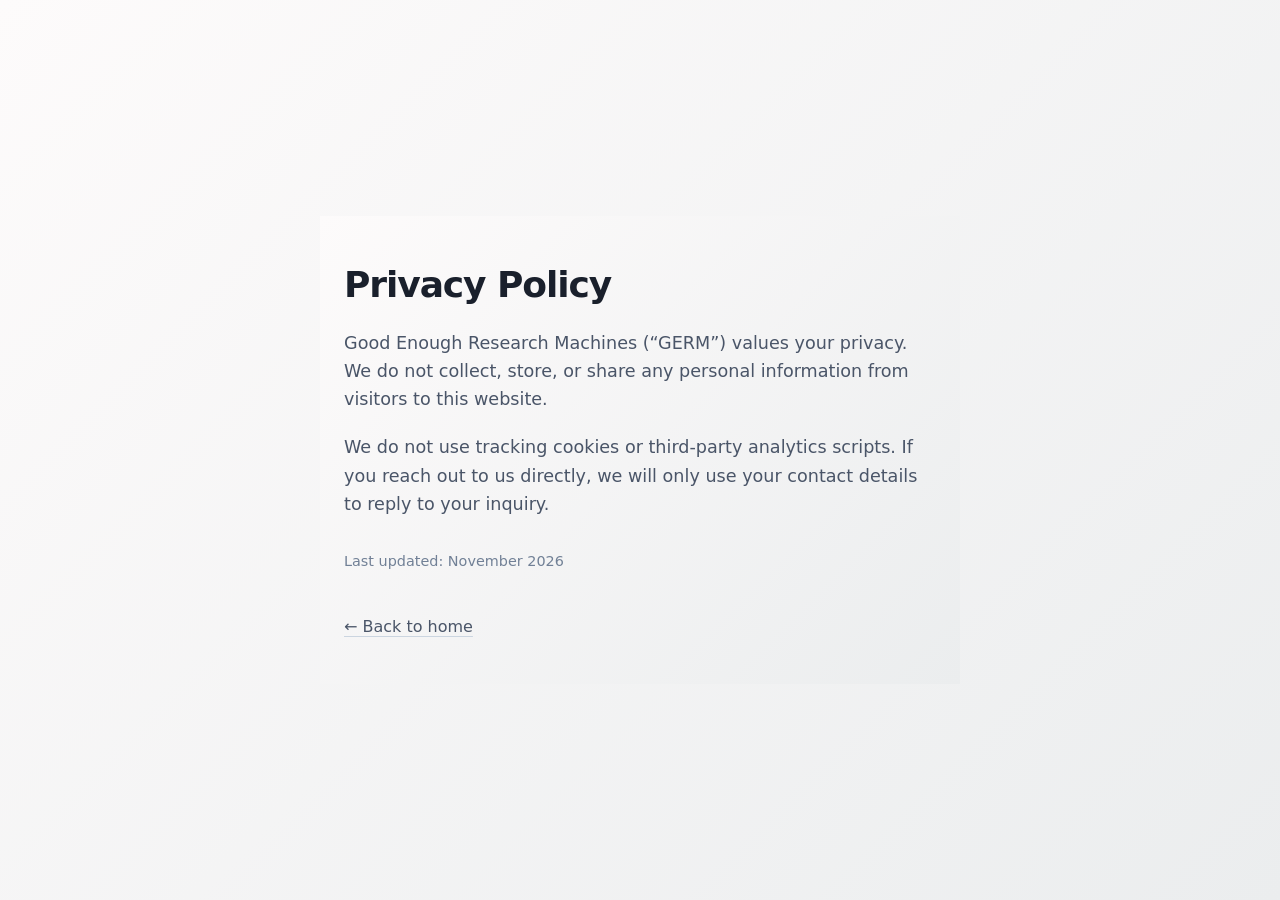
==== privacy.html @ bcc604bd "add privacy policy" ====
<!DOCTYPE html>
<html lang="en">
<head>
    <meta charset="UTF-8">
    <meta name="viewport" content="width=device-width, initial-scale=1.0">
    <title>Privacy Policy - Good Enough Research Machines</title>
    <meta name="robots" content="index, follow">
    <link rel="canonical" href="https://goodenoughresearchmachines.com/privacy.html">
    <style>
        body, html {
            min-height: 100%;
            margin: 0;
            font-family: system-ui, -apple-system, BlinkMacSystemFont, 'Segoe UI', Roboto, Oxygen, Ubuntu, Cantarell, sans-serif;
            background: linear-gradient(135deg, #fdfbfb 0%, #ebedee 100%);
            color: #2d3748;
            display: flex;
            align-items: center;
            justify-content: center;
            box-sizing: border-box;
        }
        .container {
            width: 100%;
            max-width: 640px;
            padding: 3rem 1.5rem;
            box-sizing: border-box;
        }
        h1 {
            font-size: 2.25rem;
            font-weight: 800;
            letter-spacing: -0.03em;
            margin: 0 0 1.5rem 0;
            color: #1a202c;
        }
        p {
            font-size: 1.1rem;
            line-height: 1.6;
            margin: 0 0 1.25rem 0;
            color: #4a5568;
        }
        .last-updated {
            font-size: 0.9rem;
            color: #718096;
            margin-top: 2rem;
        }
        a {
            color: #4a5568;
            text-decoration: underline;
            text-decoration-color: #cbd5e0;
            text-underline-offset: 4px;
            transition: all 0.2s ease;
        }
        a:hover {
            color: #2d3748;
            text-decoration-color: #4a5568;
        }
        .back-link {
            display: inline-block;
            margin-top: 1.5rem;
            font-size: 1rem;
        }
        @media (max-width: 600px) {
            h1 { font-size: 1.75rem; }
            p { font-size: 1rem; }
            .container { padding: 2rem 1.25rem; }
        }
    </style>
</head>
<body>
    <div class="container">
        <h1>Privacy Policy</h1>
        <p>Good Enough Research Machines (“GERM”) values your privacy. We do not collect, store, or share any personal information from visitors to this website.</p>
        <p>We do not use tracking cookies or third-party analytics scripts. If you reach out to us directly, we will only use your contact details to reply to your inquiry.</p>
        <p class="last-updated">Last updated: November 2026</p>
        <a href="index.html" class="back-link">&larr; Back to home</a>
    </div>
</body>
</html>
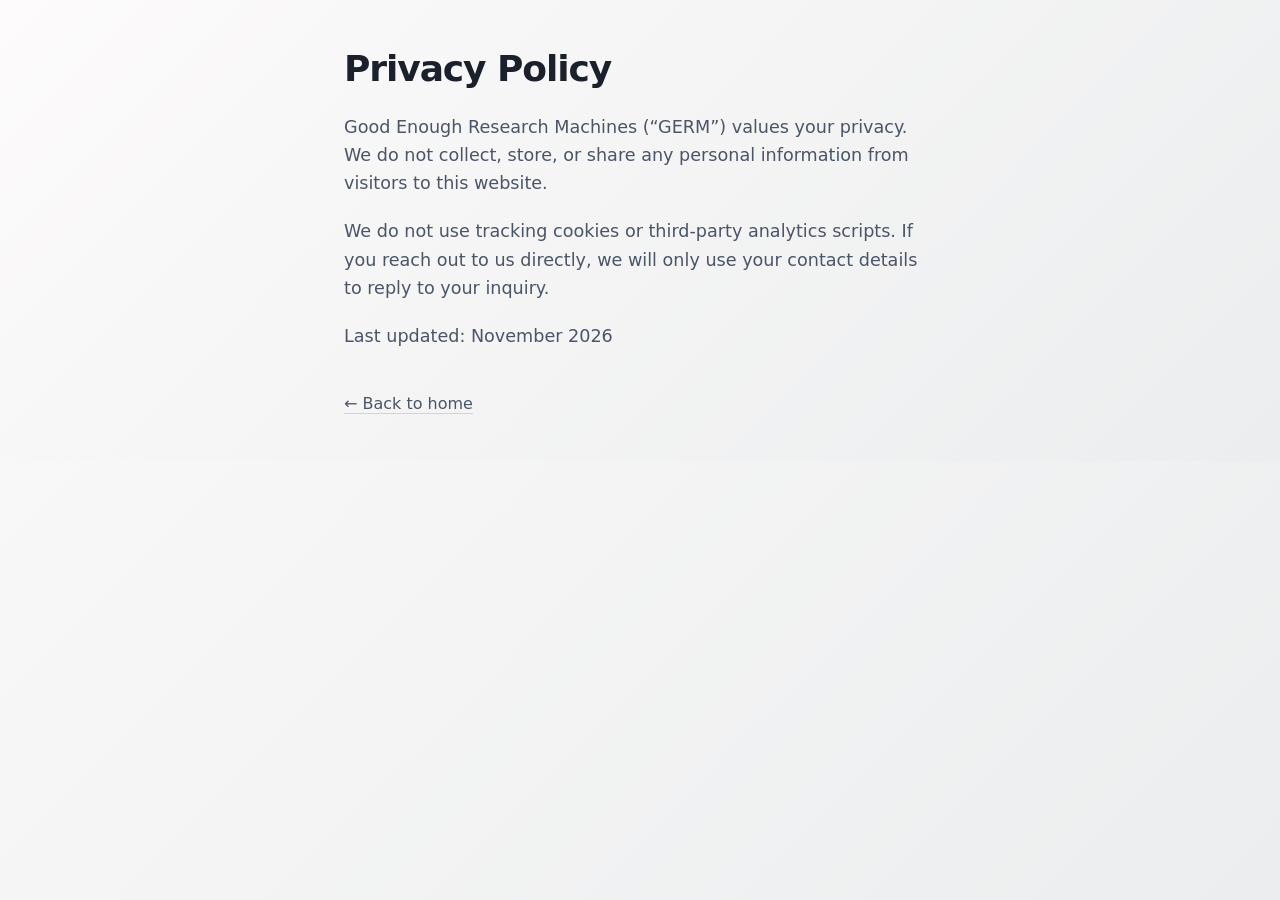
==== commit 608f2083: "split to css" ====
--- a/privacy.html
+++ b/privacy.html
@@ -6,66 +6,9 @@
     <title>Privacy Policy - Good Enough Research Machines</title>
     <meta name="robots" content="index, follow">
     <link rel="canonical" href="https://goodenoughresearchmachines.com/privacy.html">
-    <style>
-        body, html {
-            min-height: 100%;
-            margin: 0;
-            font-family: system-ui, -apple-system, BlinkMacSystemFont, 'Segoe UI', Roboto, Oxygen, Ubuntu, Cantarell, sans-serif;
-            background: linear-gradient(135deg, #fdfbfb 0%, #ebedee 100%);
-            color: #2d3748;
-            display: flex;
-            align-items: center;
-            justify-content: center;
-            box-sizing: border-box;
-        }
-        .container {
-            width: 100%;
-            max-width: 640px;
-            padding: 3rem 1.5rem;
-            box-sizing: border-box;
-        }
-        h1 {
-            font-size: 2.25rem;
-            font-weight: 800;
-            letter-spacing: -0.03em;
-            margin: 0 0 1.5rem 0;
-            color: #1a202c;
-        }
-        p {
-            font-size: 1.1rem;
-            line-height: 1.6;
-            margin: 0 0 1.25rem 0;
-            color: #4a5568;
-        }
-        .last-updated {
-            font-size: 0.9rem;
-            color: #718096;
-            margin-top: 2rem;
-        }
-        a {
-            color: #4a5568;
-            text-decoration: underline;
-            text-decoration-color: #cbd5e0;
-            text-underline-offset: 4px;
-            transition: all 0.2s ease;
-        }
-        a:hover {
-            color: #2d3748;
-            text-decoration-color: #4a5568;
-        }
-        .back-link {
-            display: inline-block;
-            margin-top: 1.5rem;
-            font-size: 1rem;
-        }
-        @media (max-width: 600px) {
-            h1 { font-size: 1.75rem; }
-            p { font-size: 1rem; }
-            .container { padding: 2rem 1.25rem; }
-        }
-    </style>
+    <link rel="stylesheet" href="style.css">
 </head>
-<body>
+<body class="privacy">
     <div class="container">
         <h1>Privacy Policy</h1>
         <p>Good Enough Research Machines (“GERM”) values your privacy. We do not collect, store, or share any personal information from visitors to this website.</p>
--- a/style.css
+++ b/style.css
@@ -0,0 +1,157 @@
+/* Base Styles */
+html, body {
+    min-height: 100%;
+    margin: 0;
+    font-family: system-ui, -apple-system, BlinkMacSystemFont, 'Segoe UI', Roboto, Oxygen, Ubuntu, Cantarell, sans-serif;
+    background: linear-gradient(135deg, #fdfbfb 0%, #ebedee 100%);
+    color: #2d3748;
+    box-sizing: border-box;
+}
+
+*, *::before, *::after {
+    box-sizing: inherit;
+}
+
+a {
+    color: #4a5568;
+    text-decoration: underline;
+    text-decoration-color: #cbd5e0;
+    text-underline-offset: 4px;
+    transition: all 0.2s ease;
+}
+
+a:hover {
+    color: #2d3748;
+    text-decoration-color: #4a5568;
+}
+
+/* Home Page */
+body.home {
+    height: 100%;
+    display: flex;
+    align-items: center;
+    justify-content: center;
+    text-align: center;
+    position: relative;
+}
+
+body.home .container {
+    width: 100%;
+    min-height: 100vh;
+    display: flex;
+    flex-direction: column;
+    align-items: center;
+    justify-content: center;
+}
+
+body.home h1 {
+    font-size: 3.5rem;
+    font-weight: 800;
+    letter-spacing: -0.05em;
+    margin: 0 0 1rem 0;
+    color: #1a202c;
+}
+
+body.home p {
+    font-size: 1.5rem;
+    font-weight: 400;
+    margin: 0;
+    color: #718096;
+}
+
+/* Fixed Footer Elements */
+.footer-links {
+    position: fixed;
+    bottom: 1.5rem;
+    left: 1.5rem;
+    font-size: 0.85rem;
+}
+
+.footer-links a {
+    color: #a0aec0;
+    text-decoration: none;
+}
+
+.footer-links a:hover {
+    color: #4a5568;
+    text-decoration: underline;
+}
+
+.coming-soon {
+    position: fixed;
+    bottom: 1.5rem;
+    right: 1.5rem;
+    font-size: 0.85rem;
+    color: #a0aec0;
+    letter-spacing: 0.05em;
+    text-transform: uppercase;
+}
+
+/* Privacy Page */
+body.privacy {
+    display: flex;
+    align-items: center;
+    justify-content: center;
+}
+
+body.privacy .container {
+    width: 100%;
+    max-width: 640px;
+    padding: 3rem 1.5rem;
+}
+
+body.privacy h1 {
+    font-size: 2.25rem;
+    font-weight: 800;
+    letter-spacing: -0.03em;
+    margin: 0 0 1.5rem 0;
+    color: #1a202c;
+}
+
+body.privacy p {
+    font-size: 1.1rem;
+    line-height: 1.6;
+    margin: 0 0 1.25rem 0;
+    color: #4a5568;
+}
+
+.last-updated {
+    font-size: 0.9rem;
+    color: #718096;
+    margin-top: 2rem;
+}
+
+.back-link {
+    display: inline-block;
+    margin-top: 1.5rem;
+    font-size: 1rem;
+}
+
+/* Responsive Media Queries */
+@media (max-width: 600px) {
+    body.home h1 {
+        font-size: 2.5rem;
+    }
+    body.home p {
+        font-size: 1.25rem;
+    }
+    .footer-links {
+        bottom: 1rem;
+        left: 1rem;
+        font-size: 0.75rem;
+    }
+    .coming-soon {
+        bottom: 1rem;
+        right: 1rem;
+        font-size: 0.75rem;
+    }
+    body.privacy h1 {
+        font-size: 1.75rem;
+    }
+    body.privacy p {
+        font-size: 1rem;
+    }
+    body.privacy .container {
+        padding: 2rem 1.25rem;
+    }
+}
